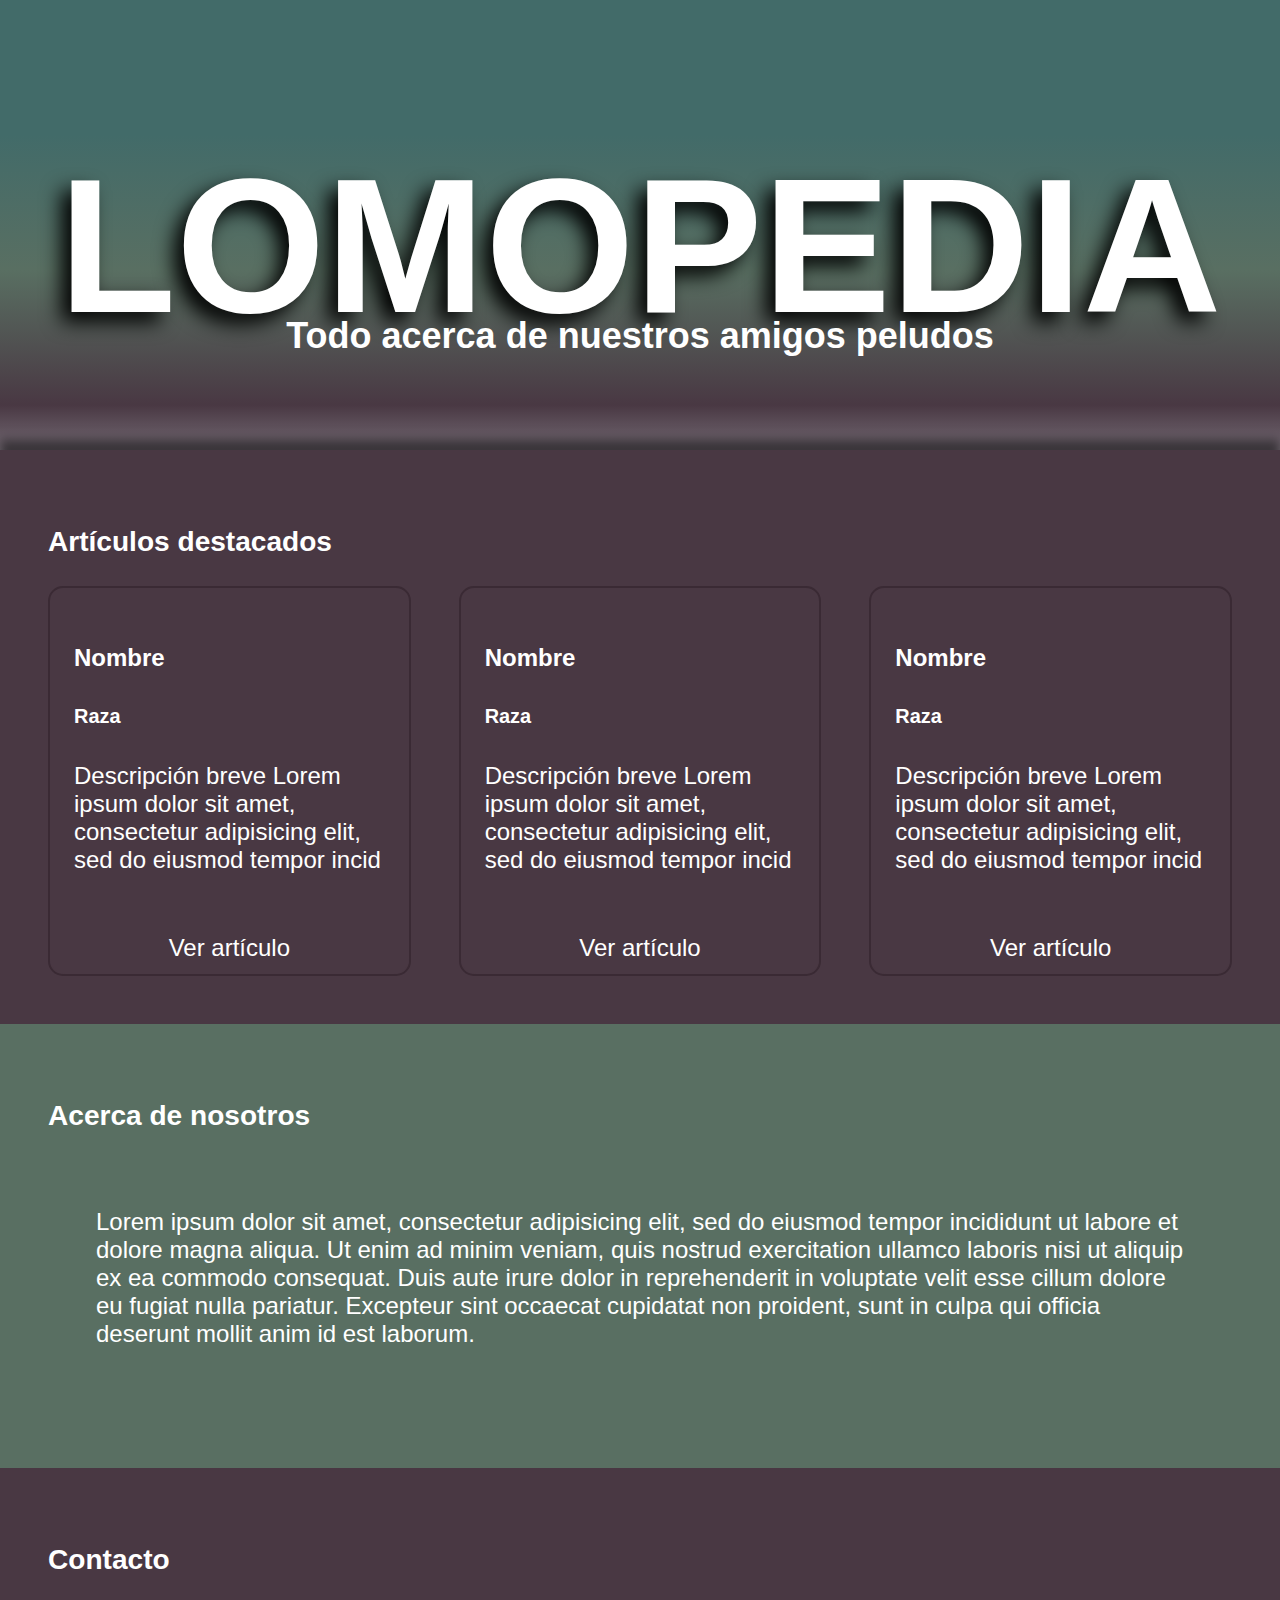
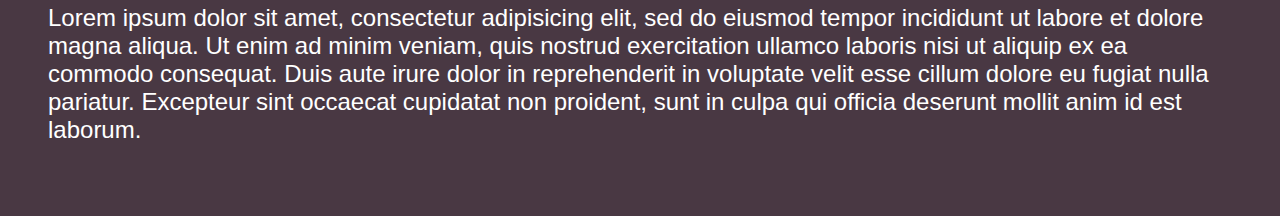
==== index.html @ 342e9b40 "Initial commit" ====
<!DOCTYPE html>
<html>
	<head>
		<title>Lomopedia</title>
		<link rel="stylesheet" type="text/css" href="css/styles.css">
		<style type="text/css">
			#cover {
				height: 60vh;
				color: white;
				background: linear-gradient(0deg, #CACFD6 0%, #493843 25%, #596F62 50%, #426B69 75%);
			}

			#cover h1, h2 {
				position: absolute;
			    z-index: 999;
			    width: 100%;
			    text-align: center;
			    margin: 0;
			}

			#cover h1 {
				font-size: 8em;
				text-shadow: -10px 10px 20px black;
				top: 15%;
			}

			#cover h2 {d
				font-size: 2em;
				top: 35%;
			}

			#cover-card {
			    position: absolute;
			    top: 50vh;
			    min-height: 50vh;
			    height: fit-content;
			    box-shadow: 0px -10px 10px 0px rgba(0,0,0,0.5);
			    color: white;
			}

			#article-highlight, #contact {
				background-color: #493843;
				padding: 2em;
			}

			#about-us {
				background-color: #596F62;
				padding: 2em;
			}

			#about-us p {
				padding: 2em;
			}
		</style>
	</head>
	<body>
		<!-- COVER -->
		<div id="cover">
			<h1>LOMOPEDIA</h1>
			<h2>Todo acerca de nuestros amigos peludos</h2>
		</div>
		<!-- END COVER -->
		<!-- COVER CARD -->
		<div id="cover-card">
			<!-- ARTICLE HIGHLIGHT -->
			<div id="article-highlight">
				<h3>Artículos destacados</h3>
				<!-- ARTICLE CARDS -->
				<div class="card-row">
					<div class="card">
						<h4>Nombre</h4>
						<h5>Raza</h5>
						<p>Descripción breve Lorem ipsum dolor sit amet, consectetur adipisicing elit, sed do eiusmod
						tempor incid</p>
						<a href="article.html">Ver artículo</a>
					</div>
					<div class="card">
						<h4>Nombre</h4>
						<h5>Raza</h5>
						<p>Descripción breve Lorem ipsum dolor sit amet, consectetur adipisicing elit, sed do eiusmod
						tempor incid</p>
						<a href="article.html">Ver artículo</a>
					</div>
					<div class="card">
						<h4>Nombre</h4>
						<h5>Raza</h5>
						<p>Descripción breve Lorem ipsum dolor sit amet, consectetur adipisicing elit, sed do eiusmod
						tempor incid</p>
						<a href="article.html">Ver artículo</a>
					</div>
				</div>
				<!-- END ARTICLE CARDS -->
			</div>
			<!-- END ARTICLE HIGHLIGHT -->
			<!-- ABOUT US -->
			<div id="about-us">
				<h3>Acerca de nosotros</h3>
				<p>
					Lorem ipsum dolor sit amet, consectetur adipisicing elit, sed do eiusmod
					tempor incididunt ut labore et dolore magna aliqua. Ut enim ad minim veniam,
					quis nostrud exercitation ullamco laboris nisi ut aliquip ex ea commodo
					consequat. Duis aute irure dolor in reprehenderit in voluptate velit esse
					cillum dolore eu fugiat nulla pariatur. Excepteur sint occaecat cupidatat non
					proident, sunt in culpa qui officia deserunt mollit anim id est laborum.
				</p>
			</div>
			<!-- END ABOUT US -->
			<!-- CONTACT -->
			<div id="contact">
				<h3>Contacto</h3>
				<p>
					Lorem ipsum dolor sit amet, consectetur adipisicing elit, sed do eiusmod
					tempor incididunt ut labore et dolore magna aliqua. Ut enim ad minim veniam,
					quis nostrud exercitation ullamco laboris nisi ut aliquip ex ea commodo
					consequat. Duis aute irure dolor in reprehenderit in voluptate velit esse
					cillum dolore eu fugiat nulla pariatur. Excepteur sint occaecat cupidatat non
					proident, sunt in culpa qui officia deserunt mollit anim id est laborum.
				</p>
			</div>
			<!-- END CONTACT -->
		</div>
		<!-- END COVER CARD -->
	</body>
</html>
---- css/styles.css ----
html {
	height: 100%;
	font-size: 24px;
	font-family: sans-serif;
}

body {
	height: 100%;
	margin: 0;
}

button {
	cursor: pointer;
}

.card-row, .grid-container {
	display: grid;
    grid-template-columns: auto;
    grid-template-rows: auto;
    grid-column-gap: 2em;
    grid-row-gap: 2em;
}

.card-row .card {
	grid-column: span 1;
	grid-row-start: 1;	
}

.card {
	border: 2px solid #3a2a34;
	border-radius: 15px;
	padding: 1em;
}

.card a {
	border: none;
	background-color: #493843;
	width: calc(100% + 2em);
	color: white;
	font-size: 1em;
    margin-left: -1em;
    border-radius: 0 0 15px 15px;
    padding: 0.5em 0 0.5em 0;
    position: relative;
    bottom: -1em;
    display: block;
    text-decoration: none;
    text-align: center;
}

.card a:hover{
	background-color: #3a2a34;
}

#article-page {
	display: flex;
	flex-wrap: wrap;
	flex-direction: column;
	justify-content: space-between;
}

#article-page main {
	height: 60vh;
}

header, footer {
	height: 20vh;
	background-color: #493843;
}

#sidebar {
	grid-column: span 1;
	grid-row-start: 1;	
	background-color: #426B69;
}

#content {
	grid-column: span 3;
	grid-row-start: 1;	
}
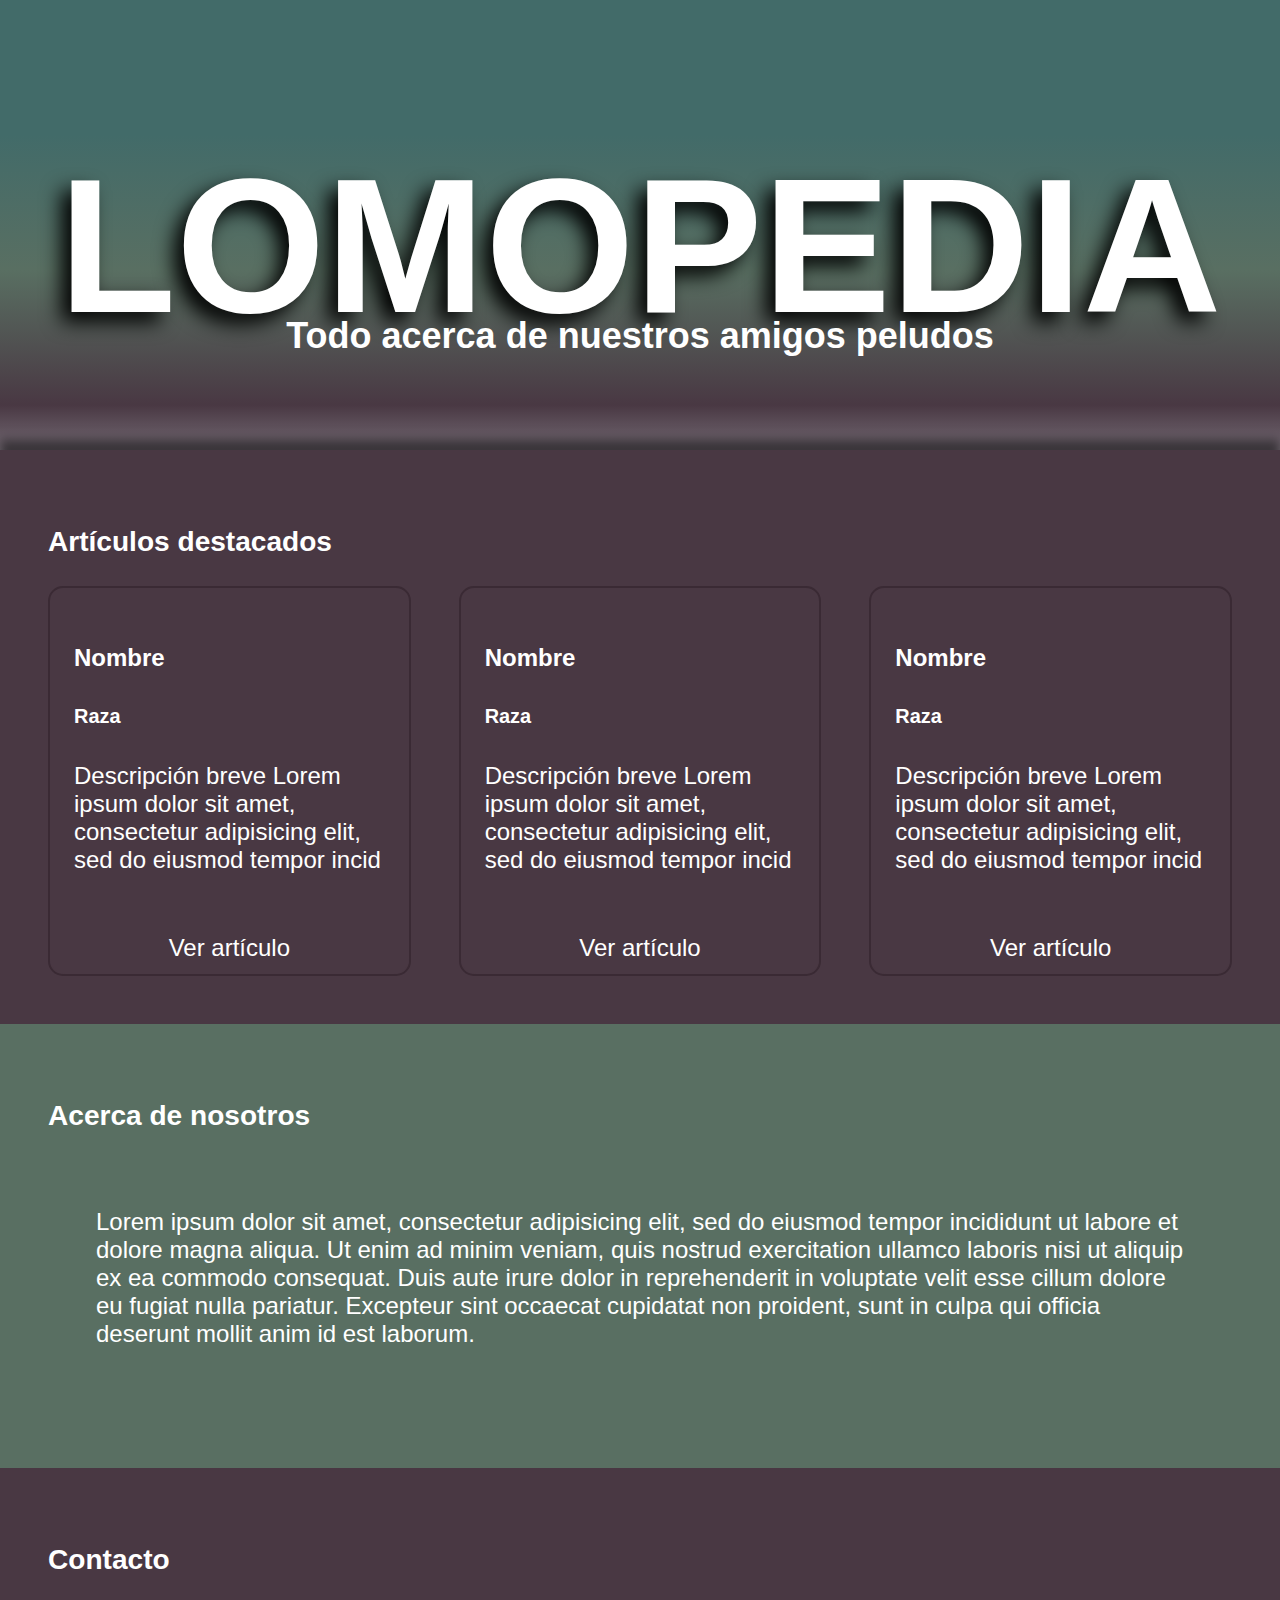
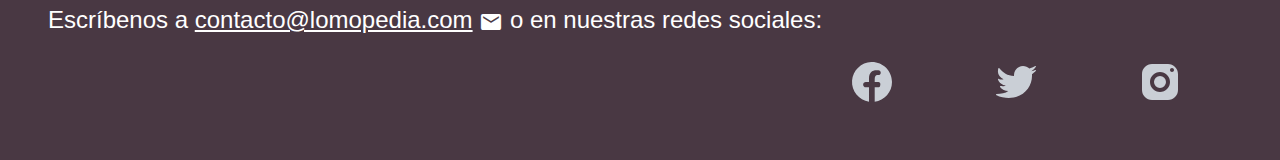
==== commit ce9f2a59: "Íconos redes sociales agregados" ====
--- a/index.html
+++ b/index.html
@@ -3,6 +3,14 @@
 	<head>
 		<title>Lomopedia</title>
 		<link rel="stylesheet" type="text/css" href="css/styles.css">
+		<link rel="icon" type="image/x-icon" href="img/favicon.ico" />
+
+		<!-- Para tener íconos -->
+		<link
+	      href="https://fonts.googleapis.com/icon?family=Material+Icons"
+	      rel="stylesheet"
+	    />
+
 		<style type="text/css">
 			#cover {
 				height: 60vh;
@@ -109,13 +117,21 @@
 			<div id="contact">
 				<h3>Contacto</h3>
 				<p>
-					Lorem ipsum dolor sit amet, consectetur adipisicing elit, sed do eiusmod
-					tempor incididunt ut labore et dolore magna aliqua. Ut enim ad minim veniam,
-					quis nostrud exercitation ullamco laboris nisi ut aliquip ex ea commodo
-					consequat. Duis aute irure dolor in reprehenderit in voluptate velit esse
-					cillum dolore eu fugiat nulla pariatur. Excepteur sint occaecat cupidatat non
-					proident, sunt in culpa qui officia deserunt mollit anim id est laborum.
+					Escríbenos a <a style="text-decoration: underline;" href="mailto:contacto@lomopedia.com">contacto@lomopedia.com</a> <i class="material-icons inline-icon">mail</i> o en nuestras redes sociales:
 				</p>
+				<div class="socials">
+					<!-- FACEBOOK ICON-->
+					<a href="#"><svg width="48" height="48" viewBox="0 0 24 24"> <path d="M11.666,2.005C6.62,2.17,2.374,6.251,2.025,11.288c-0.369,5.329,3.442,9.832,8.481,10.589V14.65H8.892 c-0.726,0-1.314-0.588-1.314-1.314v0c0-0.726,0.588-1.314,1.314-1.314h1.613v-1.749c0-2.896,1.411-4.167,3.818-4.167 c0.357,0,0.662,0.008,0.921,0.021c0.636,0.031,1.129,0.561,1.129,1.198v0c0,0.663-0.537,1.2-1.2,1.2h-0.442 c-1.022,0-1.379,0.969-1.379,2.061v1.437h1.87c0.591,0,1.043,0.527,0.953,1.111l-0.108,0.701c-0.073,0.47-0.477,0.817-0.953,0.817 h-1.762v7.247C18.235,21.236,22,17.062,22,12C22,6.366,17.341,1.821,11.666,2.005z" fill="#cacfd6"></path></svg></a>
+					<!-- FACEBOOK ICON END -->
+
+					<!-- TWITTER ICON -->
+					<a href="#"><svg width="48" height="48" viewBox="0 0 24 24"><path d="M21.634,4.031c-0.815,0.385-2.202,1.107-2.899,1.245c-0.027,0.007-0.049,0.016-0.075,0.023 c-0.813-0.802-1.927-1.299-3.16-1.299c-2.485,0-4.5,2.015-4.5,4.5c0,0.131-0.011,0.372,0,0.5c-3.218,0-5.568-1.679-7.327-3.837 C3.438,4.873,3.188,5.024,3.136,5.23C3.019,5.696,2.979,6.475,2.979,7.031c0,1.401,1.095,2.777,2.8,3.63 c-0.314,0.081-0.66,0.139-1.02,0.139c-0.424,0-0.912-0.111-1.339-0.335c-0.158-0.083-0.499-0.06-0.398,0.344 c0.405,1.619,2.253,2.756,3.904,3.087c-0.375,0.221-1.175,0.176-1.543,0.176c-0.136,0-0.609-0.032-0.915-0.07 c-0.279-0.034-0.708,0.038-0.349,0.582c0.771,1.167,2.515,1.9,4.016,1.928c-1.382,1.084-3.642,1.48-5.807,1.48 c-0.438-0.01-0.416,0.489-0.063,0.674C3.862,19.504,6.478,20,8.347,20C15.777,20,20,14.337,20,8.999 c0-0.086-0.002-0.266-0.005-0.447C19.995,8.534,20,8.517,20,8.499c0-0.027-0.008-0.053-0.008-0.08 c-0.003-0.136-0.006-0.263-0.009-0.329c0.589-0.425,1.491-1.163,1.947-1.728c0.155-0.192,0.03-0.425-0.181-0.352 c-0.543,0.189-1.482,0.555-2.07,0.625c1.177-0.779,1.759-1.457,2.259-2.21C22.109,4.168,21.895,3.907,21.634,4.031z" fill="#cacfd6"></path></svg></a>
+					<!-- TWITTER ICON END -->
+
+					<!-- INSTAGRAM ICON -->
+					<a href="#"><svg width="48" height="48" viewBox="0 0 24 24"><path d="M 8 3 C 5.239 3 3 5.239 3 8 L 3 16 C 3 18.761 5.239 21 8 21 L 16 21 C 18.761 21 21 18.761 21 16 L 21 8 C 21 5.239 18.761 3 16 3 L 8 3 z M 18 5 C 18.552 5 19 5.448 19 6 C 19 6.552 18.552 7 18 7 C 17.448 7 17 6.552 17 6 C 17 5.448 17.448 5 18 5 z M 12 7 C 14.761 7 17 9.239 17 12 C 17 14.761 14.761 17 12 17 C 9.239 17 7 14.761 7 12 C 7 9.239 9.239 7 12 7 z M 12 9 A 3 3 0 0 0 9 12 A 3 3 0 0 0 12 15 A 3 3 0 0 0 15 12 A 3 3 0 0 0 12 9 z" fill="#cacfd6"></path></svg></a>
+					<!-- INSTAGRAM ICON END -->
+				</div>
 			</div>
 			<!-- END CONTACT -->
 		</div>
--- a/css/styles.css
+++ b/css/styles.css
@@ -2,6 +2,7 @@
 	height: 100%;
 	font-size: 24px;
 	font-family: sans-serif;
+	scroll-padding: 15vh;
 }
 
 body {
@@ -11,6 +12,16 @@
 
 button {
 	cursor: pointer;
+}
+
+a {
+	text-decoration: none;
+	color: inherit;
+}
+
+.inline-icon {
+	position: relative;
+	top: 0.25em;
 }
 
 .card-row, .grid-container {
@@ -44,7 +55,6 @@
     position: relative;
     bottom: -1em;
     display: block;
-    text-decoration: none;
     text-align: center;
 }
 
@@ -52,29 +62,89 @@
 	background-color: #3a2a34;
 }
 
-#article-page {
-	display: flex;
-	flex-wrap: wrap;
-	flex-direction: column;
-	justify-content: space-between;
+.menu li {
+	list-style-type: none;
+	padding: 0.5em;
 }
 
-#article-page main {
-	height: 60vh;
+.menu li a {
+	display: flex;
+    height: inherit;
+    width: 100%;
+    align-items: center;
+}
+
+.socials {
+	display: flex;
+    justify-content: flex-end;
+    align-items: center;
+    height: inherit;
+}
+
+.socials * {
+	padding: 0 1em 0 1em;
+}
+
+#article-page {
+	min-height: 100%;
+	position: relative;
 }
 
 header, footer {
-	height: 20vh;
+	height: 15vh;
+	width: 100%;
 	background-color: #493843;
+	color: white;
+}
+
+header {
+	position: fixed;
+	z-index: 999;
+}
+
+header .menu {
+	height: inherit;
+    display: flex;
+    justify-content: flex-start;
+    margin: 0;
+}
+
+header .menu li {
+	height: inherit;
+	padding: 0 2em 0 2em;
+}
+
+header .menu li:hover {
+	background-color: #9C8393;
+	color: black;
+}
+
+footer {
+	position: absolute;
+	bottom: 0;
+}
+
+main {
+	padding: 15vh 0 15vh 0;
 }
 
 #sidebar {
-	grid-column: span 1;
-	grid-row-start: 1;	
+	width: 20vw;
+	height: 100%;
 	background-color: #426B69;
+	color: white;
+	padding: 1em 0 0 1em;
+	position: fixed;
+}
+
+#sidebar .menu li:hover {
+	background-color: #96C7C5;
+	color: black;
 }
 
 #content {
-	grid-column: span 3;
-	grid-row-start: 1;	
+	position: relative;
+	left: 25vw;
+	width: 70vw;
+	padding-top: 1em;
 }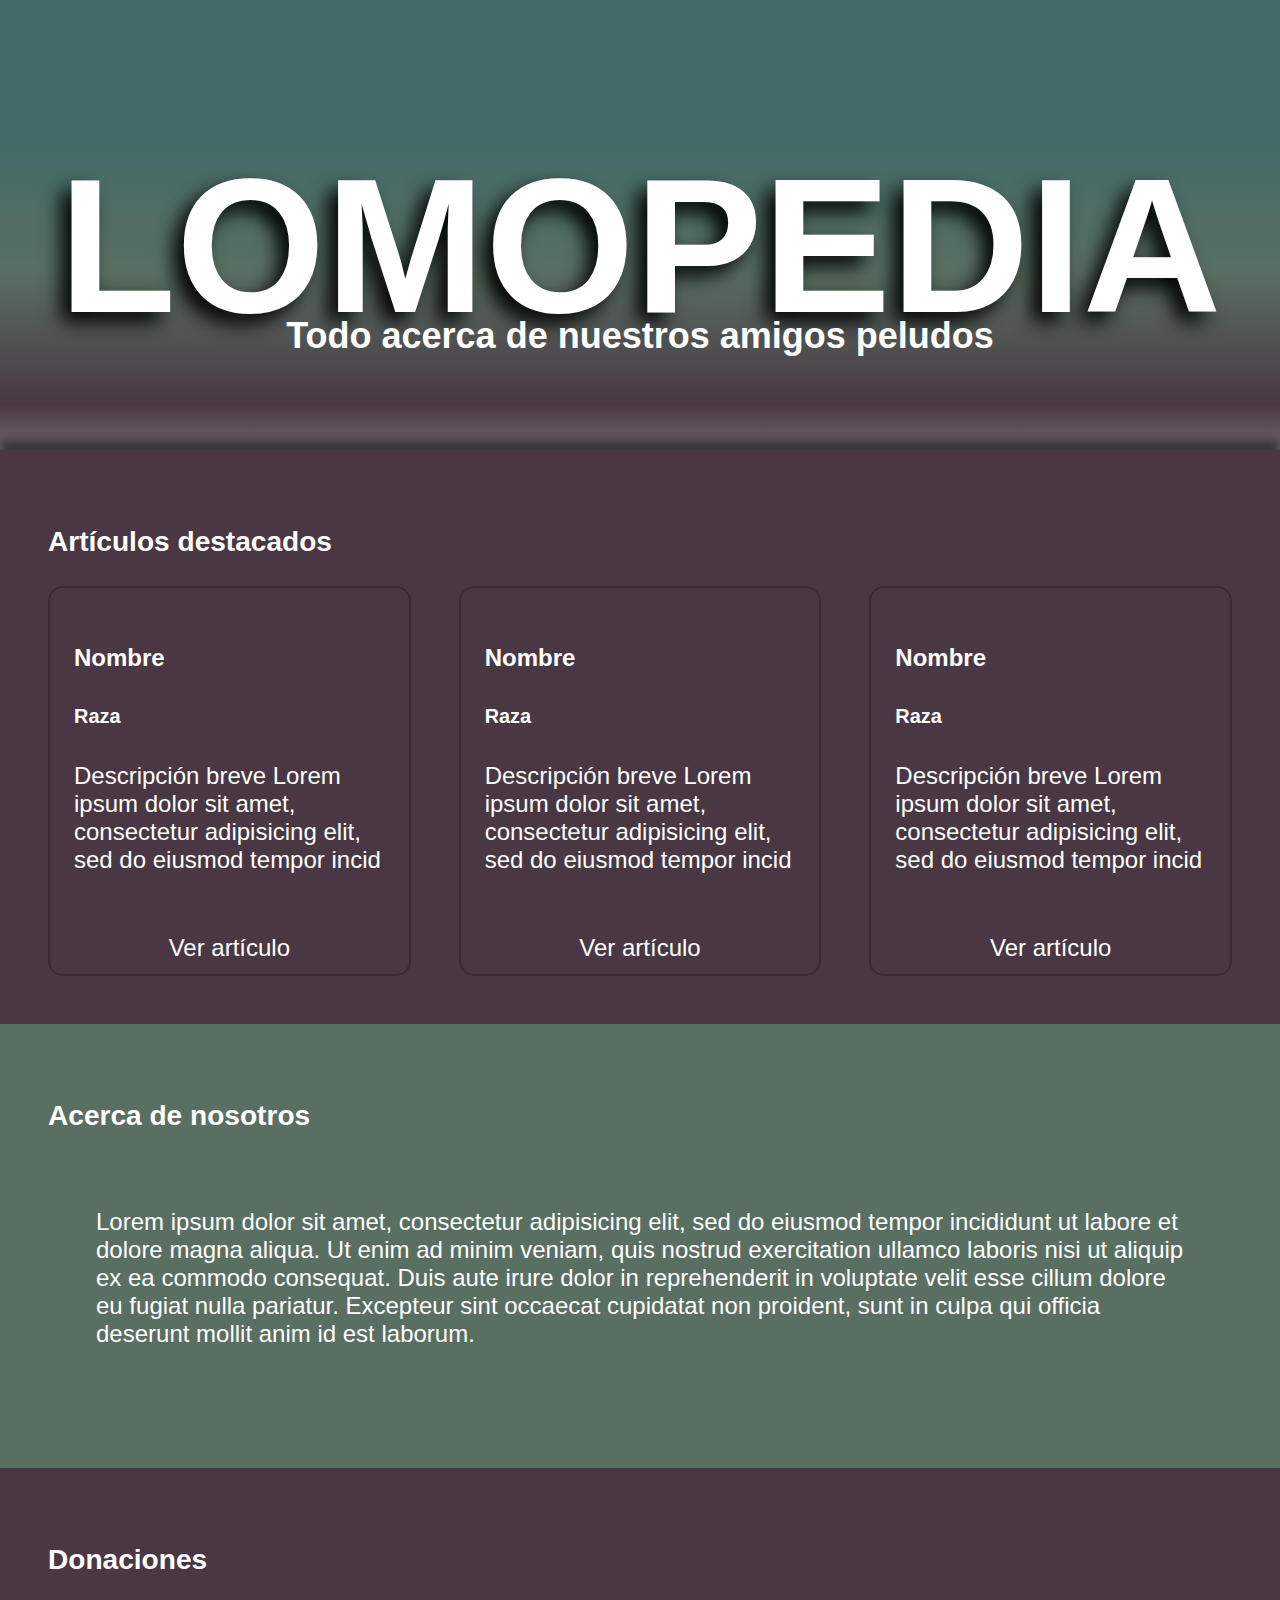
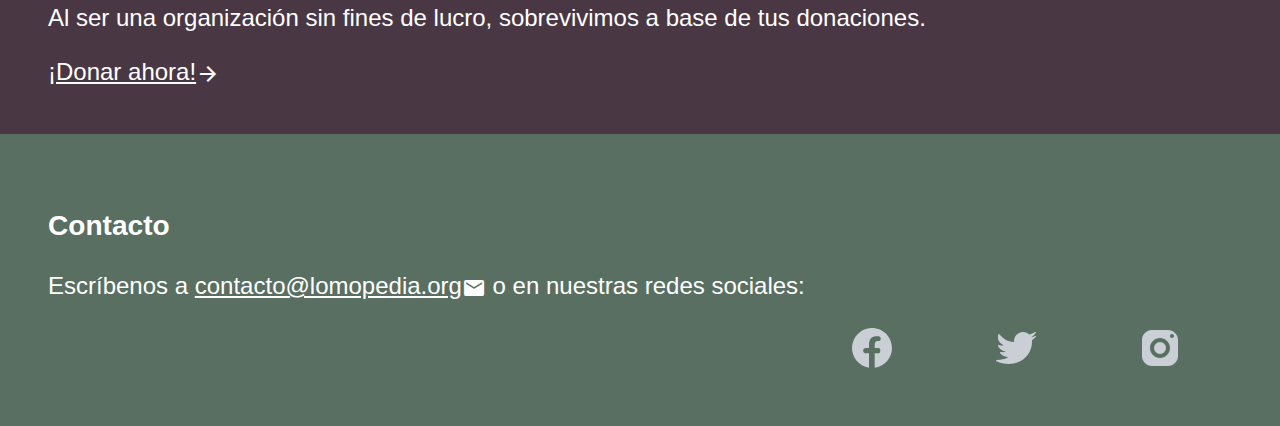
==== commit 07eb6530: "Form agregado a página donaciones" ====
--- a/index.html
+++ b/index.html
@@ -46,12 +46,12 @@
 			    color: white;
 			}
 
-			#article-highlight, #contact {
+			#article-highlight, #donation {
 				background-color: #493843;
 				padding: 2em;
 			}
 
-			#about-us {
+			#about-us, #contact {
 				background-color: #596F62;
 				padding: 2em;
 			}
@@ -113,11 +113,18 @@
 				</p>
 			</div>
 			<!-- END ABOUT US -->
+			<!-- DONATION -->
+			<div id="donation">
+				<h3>Donaciones</h3>
+				<p>Al ser una organización sin fines de lucro, sobrevivimos a base de tus donaciones.</p>
+				<a style="text-decoration: underline;" href="donate.html">¡Donar ahora!<i class="material-icons inline-icon">arrow_forward</i></a>
+			</div>
+			<!-- END DONATION -->
 			<!-- CONTACT -->
 			<div id="contact">
 				<h3>Contacto</h3>
 				<p>
-					Escríbenos a <a style="text-decoration: underline;" href="mailto:contacto@lomopedia.com">contacto@lomopedia.com</a> <i class="material-icons inline-icon">mail</i> o en nuestras redes sociales:
+					Escríbenos a <a style="text-decoration: underline;" href="mailto:contacto@lomopedia.org">contacto@lomopedia.org<i class="material-icons inline-icon">mail</i></a> o en nuestras redes sociales:
 				</p>
 				<div class="socials">
 					<!-- FACEBOOK ICON-->
--- a/css/styles.css
+++ b/css/styles.css
@@ -85,7 +85,7 @@
 	padding: 0 1em 0 1em;
 }
 
-#article-page {
+#article-page, #donate-page {
 	min-height: 100%;
 	position: relative;
 }
@@ -142,9 +142,52 @@
 	color: black;
 }
 
-#content {
+#article-content {
 	position: relative;
 	left: 25vw;
 	width: 70vw;
 	padding-top: 1em;
+}
+
+#donate-content {
+	position: relative;
+	padding: 1em;
+}
+
+.input-row {
+	padding: 0.5em;
+	display: flex;
+	align-items: center;
+}
+
+.input-row label {
+	width: 15vw;
+    display: block;
+}
+
+.input-row input {
+	width: 25vw;
+	padding: 0.25em;
+	border: none;
+	background-color: #CACFD6;
+	font-size: 1em;
+}
+
+#submit-btn-container {
+	display: flex;
+	justify-content: flex-end;
+}
+
+#submit-btn {
+	font-size: 1em;
+    margin: 1em;
+    padding: 1em;
+    background-color: #596F62;
+    border: none;
+    color: white;
+}
+
+#submit-btn:hover {
+	background-color: #CACFD6;
+	color: black;
 }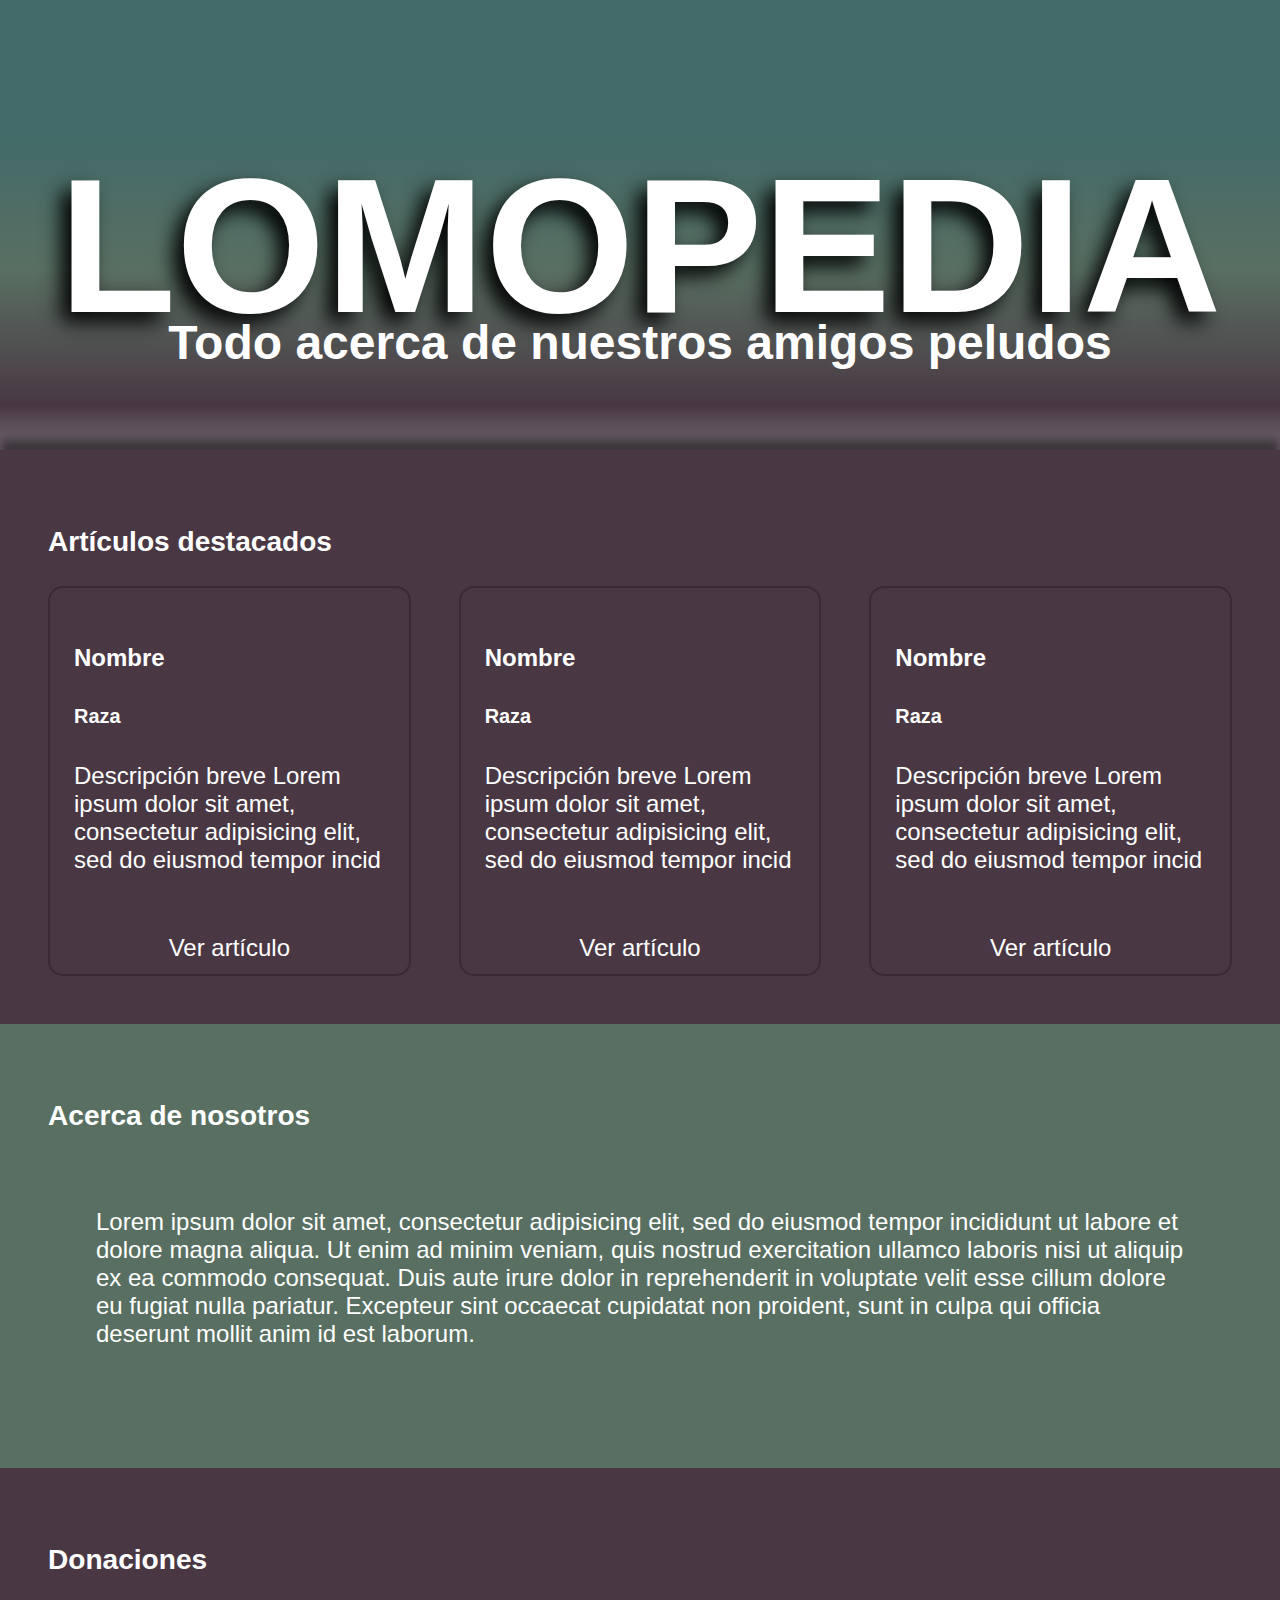
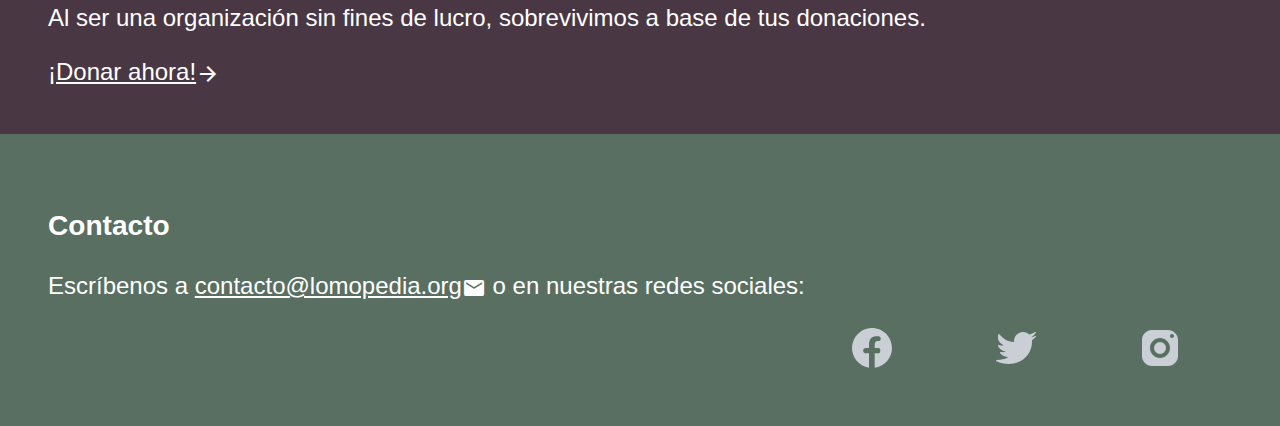
==== commit 50f03026: "Página de inicio responsiva" ====
--- a/index.html
+++ b/index.html
@@ -29,12 +29,12 @@
 			#cover h1 {
 				font-size: 8em;
 				text-shadow: -10px 10px 20px black;
-				top: 15%;
-			}
-
-			#cover h2 {d
+				top: 15vh;
+			}
+
+			#cover h2 {
 				font-size: 2em;
-				top: 35%;
+				top: 35vh;
 			}
 
 			#cover-card {
@@ -59,15 +59,72 @@
 			#about-us p {
 				padding: 2em;
 			}
+
+			#mobile-header {
+				height: 0;
+				font-size: 0;
+			}
+
+			/* Tablets */
+			@media screen and (max-width: 900px) {
+				#cover {
+					height: 40vh;
+				}
+
+				#cover h1 {
+					top: 10vh;
+				}
+
+				#cover h2 {
+					top: 25vh;
+				}
+
+				#cover-card {
+				    top: 35vh;
+				    min-height: 65vh;
+				}
+
+				#about-us p {
+				    padding: 0em;
+				}
+			}
+
+			/* Celular */
+			@media screen and (max-width: 700px) {
+				#cover-card {
+				    position: initial;
+				    box-shadow: none;
+				}
+
+				#mobile-header {
+					height: 10vh;
+					background-color: #33272F;
+					color: white;
+					display: flex;
+				    justify-content: center;
+				    align-content: center;
+				    flex-wrap: wrap;
+				}
+
+				#mobile-header h1 {
+					font-size: 40px;
+					margin: 0;
+				}
+			}
 		</style>
 	</head>
 	<body>
 		<!-- COVER -->
-		<div id="cover">
+		<div id="cover" class="hide-on-mobile">
 			<h1>LOMOPEDIA</h1>
 			<h2>Todo acerca de nuestros amigos peludos</h2>
 		</div>
 		<!-- END COVER -->
+		<!-- MOBILE HEADER -->
+		<div id="mobile-header">
+			<h1>LOMOPEDIA</h1>
+		</div>
+		<!-- END MOBILE HEADER -->
 		<!-- COVER CARD -->
 		<div id="cover-card">
 			<!-- ARTICLE HIGHLIGHT -->
@@ -128,15 +185,15 @@
 				</p>
 				<div class="socials">
 					<!-- FACEBOOK ICON-->
-					<a href="#"><svg width="48" height="48" viewBox="0 0 24 24"> <path d="M11.666,2.005C6.62,2.17,2.374,6.251,2.025,11.288c-0.369,5.329,3.442,9.832,8.481,10.589V14.65H8.892 c-0.726,0-1.314-0.588-1.314-1.314v0c0-0.726,0.588-1.314,1.314-1.314h1.613v-1.749c0-2.896,1.411-4.167,3.818-4.167 c0.357,0,0.662,0.008,0.921,0.021c0.636,0.031,1.129,0.561,1.129,1.198v0c0,0.663-0.537,1.2-1.2,1.2h-0.442 c-1.022,0-1.379,0.969-1.379,2.061v1.437h1.87c0.591,0,1.043,0.527,0.953,1.111l-0.108,0.701c-0.073,0.47-0.477,0.817-0.953,0.817 h-1.762v7.247C18.235,21.236,22,17.062,22,12C22,6.366,17.341,1.821,11.666,2.005z" fill="#cacfd6"></path></svg></a>
+					<a href="#"><svg width="2em" viewBox="0 0 24 24"> <path d="M11.666,2.005C6.62,2.17,2.374,6.251,2.025,11.288c-0.369,5.329,3.442,9.832,8.481,10.589V14.65H8.892 c-0.726,0-1.314-0.588-1.314-1.314v0c0-0.726,0.588-1.314,1.314-1.314h1.613v-1.749c0-2.896,1.411-4.167,3.818-4.167 c0.357,0,0.662,0.008,0.921,0.021c0.636,0.031,1.129,0.561,1.129,1.198v0c0,0.663-0.537,1.2-1.2,1.2h-0.442 c-1.022,0-1.379,0.969-1.379,2.061v1.437h1.87c0.591,0,1.043,0.527,0.953,1.111l-0.108,0.701c-0.073,0.47-0.477,0.817-0.953,0.817 h-1.762v7.247C18.235,21.236,22,17.062,22,12C22,6.366,17.341,1.821,11.666,2.005z" fill="#cacfd6"></path></svg></a>
 					<!-- FACEBOOK ICON END -->
 
 					<!-- TWITTER ICON -->
-					<a href="#"><svg width="48" height="48" viewBox="0 0 24 24"><path d="M21.634,4.031c-0.815,0.385-2.202,1.107-2.899,1.245c-0.027,0.007-0.049,0.016-0.075,0.023 c-0.813-0.802-1.927-1.299-3.16-1.299c-2.485,0-4.5,2.015-4.5,4.5c0,0.131-0.011,0.372,0,0.5c-3.218,0-5.568-1.679-7.327-3.837 C3.438,4.873,3.188,5.024,3.136,5.23C3.019,5.696,2.979,6.475,2.979,7.031c0,1.401,1.095,2.777,2.8,3.63 c-0.314,0.081-0.66,0.139-1.02,0.139c-0.424,0-0.912-0.111-1.339-0.335c-0.158-0.083-0.499-0.06-0.398,0.344 c0.405,1.619,2.253,2.756,3.904,3.087c-0.375,0.221-1.175,0.176-1.543,0.176c-0.136,0-0.609-0.032-0.915-0.07 c-0.279-0.034-0.708,0.038-0.349,0.582c0.771,1.167,2.515,1.9,4.016,1.928c-1.382,1.084-3.642,1.48-5.807,1.48 c-0.438-0.01-0.416,0.489-0.063,0.674C3.862,19.504,6.478,20,8.347,20C15.777,20,20,14.337,20,8.999 c0-0.086-0.002-0.266-0.005-0.447C19.995,8.534,20,8.517,20,8.499c0-0.027-0.008-0.053-0.008-0.08 c-0.003-0.136-0.006-0.263-0.009-0.329c0.589-0.425,1.491-1.163,1.947-1.728c0.155-0.192,0.03-0.425-0.181-0.352 c-0.543,0.189-1.482,0.555-2.07,0.625c1.177-0.779,1.759-1.457,2.259-2.21C22.109,4.168,21.895,3.907,21.634,4.031z" fill="#cacfd6"></path></svg></a>
+					<a href="#"><svg width="2em" viewBox="0 0 24 24"><path d="M21.634,4.031c-0.815,0.385-2.202,1.107-2.899,1.245c-0.027,0.007-0.049,0.016-0.075,0.023 c-0.813-0.802-1.927-1.299-3.16-1.299c-2.485,0-4.5,2.015-4.5,4.5c0,0.131-0.011,0.372,0,0.5c-3.218,0-5.568-1.679-7.327-3.837 C3.438,4.873,3.188,5.024,3.136,5.23C3.019,5.696,2.979,6.475,2.979,7.031c0,1.401,1.095,2.777,2.8,3.63 c-0.314,0.081-0.66,0.139-1.02,0.139c-0.424,0-0.912-0.111-1.339-0.335c-0.158-0.083-0.499-0.06-0.398,0.344 c0.405,1.619,2.253,2.756,3.904,3.087c-0.375,0.221-1.175,0.176-1.543,0.176c-0.136,0-0.609-0.032-0.915-0.07 c-0.279-0.034-0.708,0.038-0.349,0.582c0.771,1.167,2.515,1.9,4.016,1.928c-1.382,1.084-3.642,1.48-5.807,1.48 c-0.438-0.01-0.416,0.489-0.063,0.674C3.862,19.504,6.478,20,8.347,20C15.777,20,20,14.337,20,8.999 c0-0.086-0.002-0.266-0.005-0.447C19.995,8.534,20,8.517,20,8.499c0-0.027-0.008-0.053-0.008-0.08 c-0.003-0.136-0.006-0.263-0.009-0.329c0.589-0.425,1.491-1.163,1.947-1.728c0.155-0.192,0.03-0.425-0.181-0.352 c-0.543,0.189-1.482,0.555-2.07,0.625c1.177-0.779,1.759-1.457,2.259-2.21C22.109,4.168,21.895,3.907,21.634,4.031z" fill="#cacfd6"></path></svg></a>
 					<!-- TWITTER ICON END -->
 
 					<!-- INSTAGRAM ICON -->
-					<a href="#"><svg width="48" height="48" viewBox="0 0 24 24"><path d="M 8 3 C 5.239 3 3 5.239 3 8 L 3 16 C 3 18.761 5.239 21 8 21 L 16 21 C 18.761 21 21 18.761 21 16 L 21 8 C 21 5.239 18.761 3 16 3 L 8 3 z M 18 5 C 18.552 5 19 5.448 19 6 C 19 6.552 18.552 7 18 7 C 17.448 7 17 6.552 17 6 C 17 5.448 17.448 5 18 5 z M 12 7 C 14.761 7 17 9.239 17 12 C 17 14.761 14.761 17 12 17 C 9.239 17 7 14.761 7 12 C 7 9.239 9.239 7 12 7 z M 12 9 A 3 3 0 0 0 9 12 A 3 3 0 0 0 12 15 A 3 3 0 0 0 15 12 A 3 3 0 0 0 12 9 z" fill="#cacfd6"></path></svg></a>
+					<a href="#"><svg width="2em" viewBox="0 0 24 24"><path d="M 8 3 C 5.239 3 3 5.239 3 8 L 3 16 C 3 18.761 5.239 21 8 21 L 16 21 C 18.761 21 21 18.761 21 16 L 21 8 C 21 5.239 18.761 3 16 3 L 8 3 z M 18 5 C 18.552 5 19 5.448 19 6 C 19 6.552 18.552 7 18 7 C 17.448 7 17 6.552 17 6 C 17 5.448 17.448 5 18 5 z M 12 7 C 14.761 7 17 9.239 17 12 C 17 14.761 14.761 17 12 17 C 9.239 17 7 14.761 7 12 C 7 9.239 9.239 7 12 7 z M 12 9 A 3 3 0 0 0 9 12 A 3 3 0 0 0 12 15 A 3 3 0 0 0 15 12 A 3 3 0 0 0 12 9 z" fill="#cacfd6"></path></svg></a>
 					<!-- INSTAGRAM ICON END -->
 				</div>
 			</div>
--- a/css/styles.css
+++ b/css/styles.css
@@ -1,3 +1,4 @@
+/* General y pantallas grandes */
 html {
 	height: 100%;
 	font-size: 24px;
@@ -10,8 +11,29 @@
 	margin: 0;
 }
 
-button {
+.btn-container {
+	display: flex;
+	justify-content: flex-end;
+}
+
+.btn {
 	cursor: pointer;
+	font-size: 1em;
+    margin: 1em;
+    padding: 1em;
+    background-color: #596F62;
+    border: none;
+    color: white;
+}
+
+.btn:hover {
+	background-color: #CACFD6;
+	color: black;
+}
+
+.btn:disabled {
+	background-color: #CACFD6;
+	color: grey;
 }
 
 a {
@@ -173,21 +195,75 @@
 	font-size: 1em;
 }
 
-#submit-btn-container {
-	display: flex;
-	justify-content: flex-end;
-}
-
-#submit-btn {
-	font-size: 1em;
-    margin: 1em;
-    padding: 1em;
-    background-color: #596F62;
-    border: none;
-    color: white;
-}
-
-#submit-btn:hover {
-	background-color: #CACFD6;
-	color: black;
+#result-display {
+    background-color: #426B69;
+    color: #CACFD6;
+    padding: 2em;
+    margin: auto;
+    width: 50vw;
+    max-height: 30vh;
+    overflow-y: auto;
+}
+
+#php-error-page {
+	text-align: center;
+    height: 100%;
+    align-content: center;
+    display: flex;
+    flex-wrap: wrap;
+    width: 100%;
+    justify-content: center;
+    font-size: larger;
+}
+
+.show-only-on-mobile {
+		height: 0vh;
+	}
+
+/* Pantallas medianas */
+@media screen and (max-width: 1200px) {
+	html {
+		font-size: 18px;
+	}
+
+/* Tablets */
+@media screen and (max-width: 900px) {
+	html {
+		font-size: 14px;
+	}
+
+	h3 {
+		font-size: 1.5em;
+	} 
+
+	h4 {
+		font-size: 1.25em;
+		margin: 0.5em 0 0.5em 0;
+	}
+
+	h5 {
+		font-size: 1em;
+		margin: 0.5em 0 0.5em 0;
+	}
+
+	p {
+		font-size: 1em;
+	}
+}
+
+
+/* Celular */
+@media screen and (max-width: 700px) {
+	html {
+		font-size: 10px;
+	}
+
+	.hide-on-mobile {
+		height: 0 !important;
+	}
+
+	.hide-on-mobile * {
+		height: 0 !important;
+		font-size: 0 !important;
+	}
 }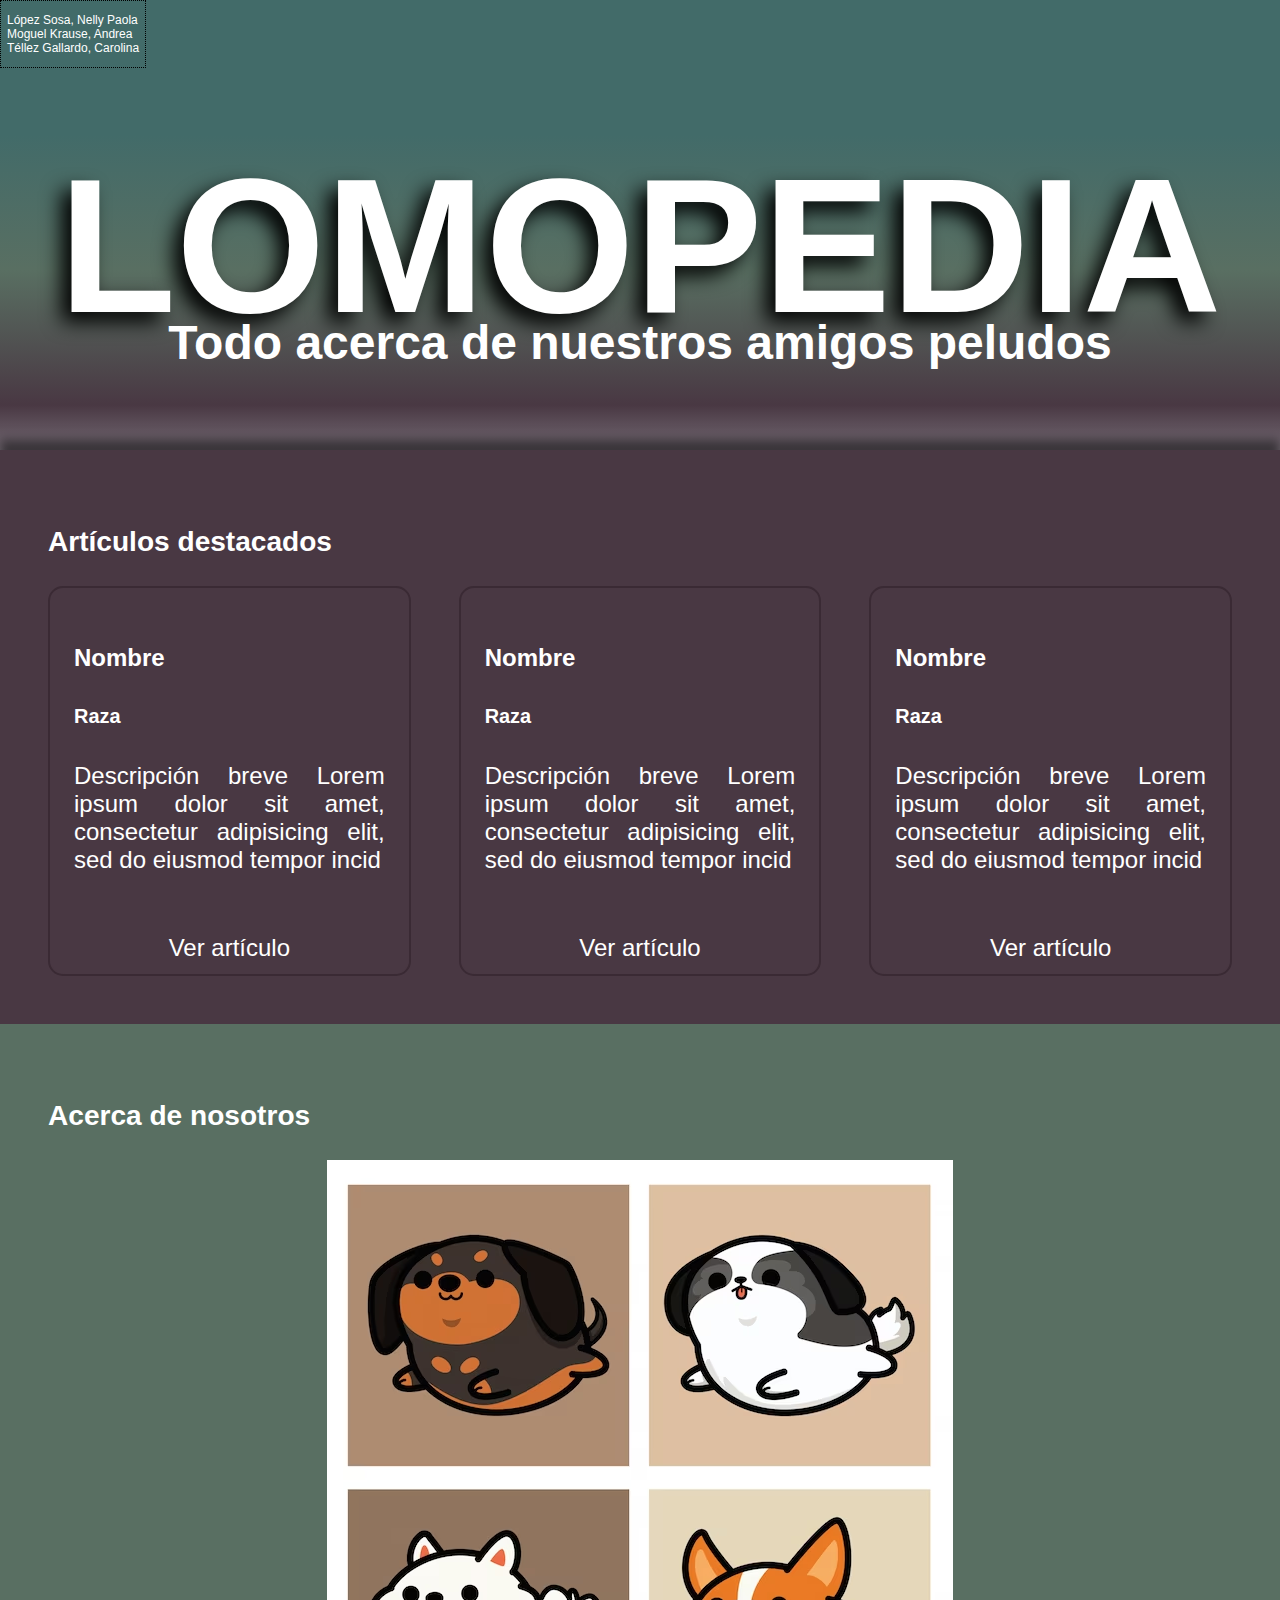
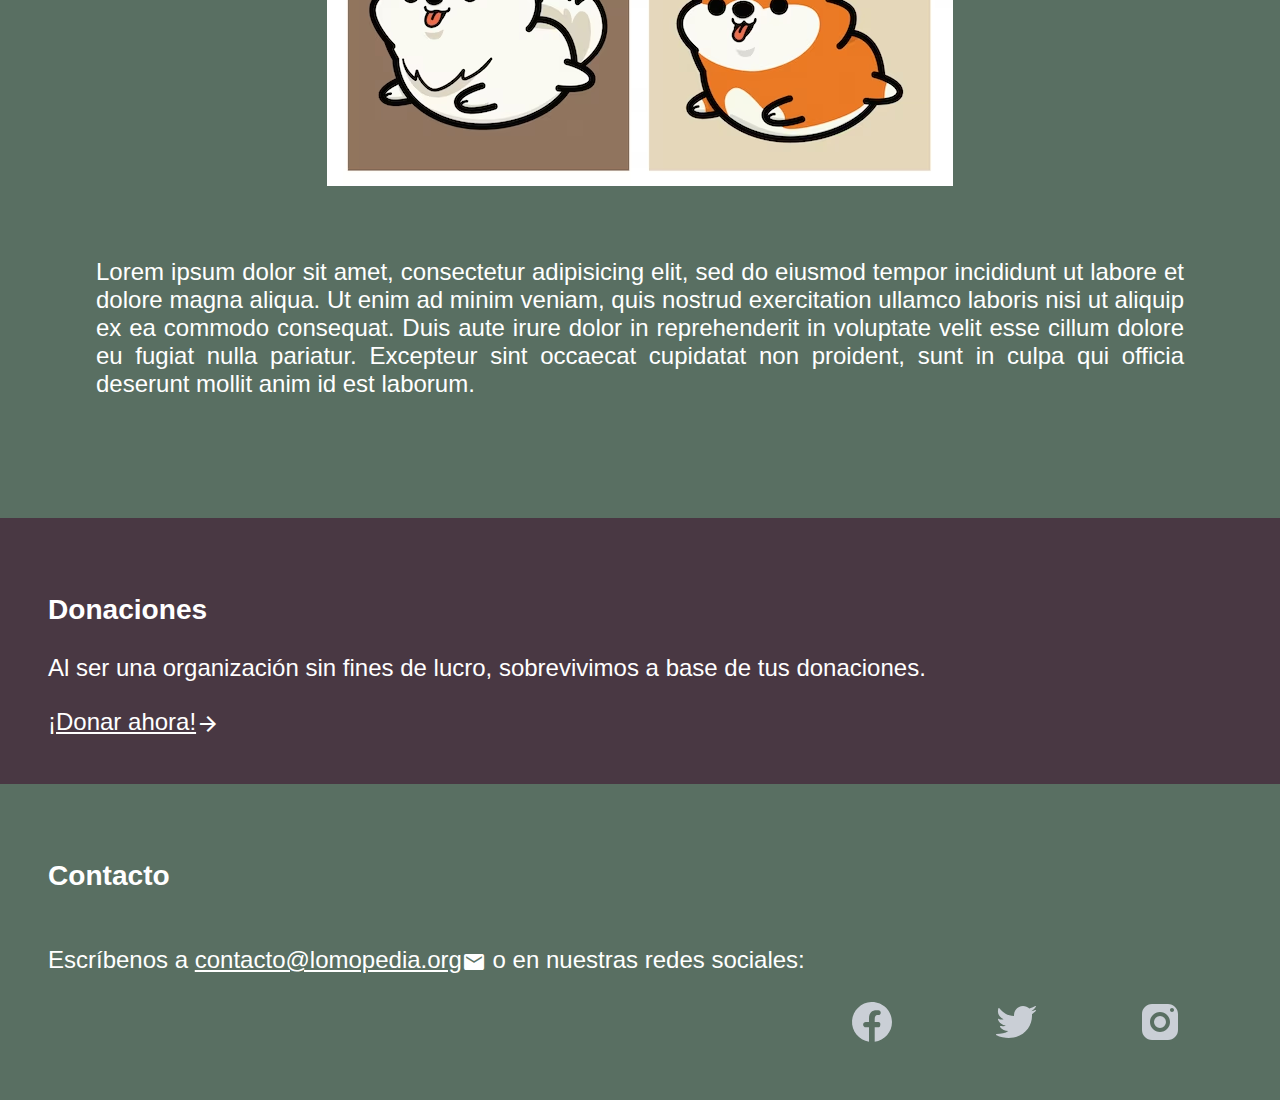
==== commit 5ac58fe6: "Image map y video" ====
--- a/index.html
+++ b/index.html
@@ -12,6 +12,19 @@
 	    />
 
 		<style type="text/css">
+			#names {
+				color: white;
+				position: absolute;
+				top: 0;
+				font-size: 0.5em;
+				border: 1px dotted black;
+			}
+
+			#names ul {
+				list-style-type: none;
+				padding: 0 0.5em 0 0.5em;
+			}
+
 			#cover {
 				height: 60vh;
 				color: white;
@@ -54,6 +67,8 @@
 			#about-us, #contact {
 				background-color: #596F62;
 				padding: 2em;
+				display: flex;
+				flex-direction: column;
 			}
 
 			#about-us p {
@@ -114,6 +129,15 @@
 		</style>
 	</head>
 	<body>
+		<!-- NAMES -->
+		<div id="names" class="hide-on-mobile">
+			<ul>
+				<li>López Sosa, Nelly Paola</li>
+				<li>Moguel Krause, Andrea</li>
+				<li>Téllez Gallardo, Carolina</li>
+			</ul>
+		</div>
+		<!-- END NAMES -->
 		<!-- COVER -->
 		<div id="cover" class="hide-on-mobile">
 			<h1>LOMOPEDIA</h1>
@@ -160,6 +184,15 @@
 			<!-- ABOUT US -->
 			<div id="about-us">
 				<h3>Acerca de nosotros</h3>
+				<!-- IMAGE MAP -->
+				<img src = "img/perrosIMap.avif" usemap="#image-map" style="width: fit-content; align-self: center;" class="hide-on-mobile">
+				<map name="image-map">
+					<area target="_blank" title="Rottweiler" href="https://nfnatcane.es/blog/wp-content/uploads/2021/02/Rottweiler-tumbado-con-ganas-de-jugar.jpg" coords="25,25,300,300" shape="rect" alt="Rottweiler">
+					<area target="_blank" title="Pastor Ingles" href="https://fcm.mx/wp-content/uploads/2023/03/Foto-2-600x450.jpg" coords="325,25,600,300" shape="rect" alt="Pastor Ingles">
+					<area target="_blank" coords="25,325,300,600" shape="rect" alt="Samoyedo" title="Samoyedo" href="https://www.bunko.pet/__export/1628032367406/sites/debate/img/2021/08/03/samoyedo_raza_crop1628032322026.jpeg_554688468.jpeg">
+					<area target="_blank" alt"="Akita" title="Akita" href="https://www.bunko.pet/__export/1615247285155/sites/debate/img/2021/03/08/raza_perro_akita_inu_crop1615247203521.jpg_1902800913.jpg" coords="325,325,600,600" shape="rect">
+				</map>
+				<!-- END IMAGE MAP -->
 				<p>
 					Lorem ipsum dolor sit amet, consectetur adipisicing elit, sed do eiusmod
 					tempor incididunt ut labore et dolore magna aliqua. Ut enim ad minim veniam,
@@ -185,15 +218,15 @@
 				</p>
 				<div class="socials">
 					<!-- FACEBOOK ICON-->
-					<a href="#"><svg width="2em" viewBox="0 0 24 24"> <path d="M11.666,2.005C6.62,2.17,2.374,6.251,2.025,11.288c-0.369,5.329,3.442,9.832,8.481,10.589V14.65H8.892 c-0.726,0-1.314-0.588-1.314-1.314v0c0-0.726,0.588-1.314,1.314-1.314h1.613v-1.749c0-2.896,1.411-4.167,3.818-4.167 c0.357,0,0.662,0.008,0.921,0.021c0.636,0.031,1.129,0.561,1.129,1.198v0c0,0.663-0.537,1.2-1.2,1.2h-0.442 c-1.022,0-1.379,0.969-1.379,2.061v1.437h1.87c0.591,0,1.043,0.527,0.953,1.111l-0.108,0.701c-0.073,0.47-0.477,0.817-0.953,0.817 h-1.762v7.247C18.235,21.236,22,17.062,22,12C22,6.366,17.341,1.821,11.666,2.005z" fill="#cacfd6"></path></svg></a>
+					<a href="https://www.facebook.com/"><svg viewBox="0 0 24 24"> <path d="M11.666,2.005C6.62,2.17,2.374,6.251,2.025,11.288c-0.369,5.329,3.442,9.832,8.481,10.589V14.65H8.892 c-0.726,0-1.314-0.588-1.314-1.314v0c0-0.726,0.588-1.314,1.314-1.314h1.613v-1.749c0-2.896,1.411-4.167,3.818-4.167 c0.357,0,0.662,0.008,0.921,0.021c0.636,0.031,1.129,0.561,1.129,1.198v0c0,0.663-0.537,1.2-1.2,1.2h-0.442 c-1.022,0-1.379,0.969-1.379,2.061v1.437h1.87c0.591,0,1.043,0.527,0.953,1.111l-0.108,0.701c-0.073,0.47-0.477,0.817-0.953,0.817 h-1.762v7.247C18.235,21.236,22,17.062,22,12C22,6.366,17.341,1.821,11.666,2.005z" fill="#cacfd6"></path></svg></a>
 					<!-- FACEBOOK ICON END -->
 
 					<!-- TWITTER ICON -->
-					<a href="#"><svg width="2em" viewBox="0 0 24 24"><path d="M21.634,4.031c-0.815,0.385-2.202,1.107-2.899,1.245c-0.027,0.007-0.049,0.016-0.075,0.023 c-0.813-0.802-1.927-1.299-3.16-1.299c-2.485,0-4.5,2.015-4.5,4.5c0,0.131-0.011,0.372,0,0.5c-3.218,0-5.568-1.679-7.327-3.837 C3.438,4.873,3.188,5.024,3.136,5.23C3.019,5.696,2.979,6.475,2.979,7.031c0,1.401,1.095,2.777,2.8,3.63 c-0.314,0.081-0.66,0.139-1.02,0.139c-0.424,0-0.912-0.111-1.339-0.335c-0.158-0.083-0.499-0.06-0.398,0.344 c0.405,1.619,2.253,2.756,3.904,3.087c-0.375,0.221-1.175,0.176-1.543,0.176c-0.136,0-0.609-0.032-0.915-0.07 c-0.279-0.034-0.708,0.038-0.349,0.582c0.771,1.167,2.515,1.9,4.016,1.928c-1.382,1.084-3.642,1.48-5.807,1.48 c-0.438-0.01-0.416,0.489-0.063,0.674C3.862,19.504,6.478,20,8.347,20C15.777,20,20,14.337,20,8.999 c0-0.086-0.002-0.266-0.005-0.447C19.995,8.534,20,8.517,20,8.499c0-0.027-0.008-0.053-0.008-0.08 c-0.003-0.136-0.006-0.263-0.009-0.329c0.589-0.425,1.491-1.163,1.947-1.728c0.155-0.192,0.03-0.425-0.181-0.352 c-0.543,0.189-1.482,0.555-2.07,0.625c1.177-0.779,1.759-1.457,2.259-2.21C22.109,4.168,21.895,3.907,21.634,4.031z" fill="#cacfd6"></path></svg></a>
+					<a href="https://twitter.com/"><svg viewBox="0 0 24 24"><path d="M21.634,4.031c-0.815,0.385-2.202,1.107-2.899,1.245c-0.027,0.007-0.049,0.016-0.075,0.023 c-0.813-0.802-1.927-1.299-3.16-1.299c-2.485,0-4.5,2.015-4.5,4.5c0,0.131-0.011,0.372,0,0.5c-3.218,0-5.568-1.679-7.327-3.837 C3.438,4.873,3.188,5.024,3.136,5.23C3.019,5.696,2.979,6.475,2.979,7.031c0,1.401,1.095,2.777,2.8,3.63 c-0.314,0.081-0.66,0.139-1.02,0.139c-0.424,0-0.912-0.111-1.339-0.335c-0.158-0.083-0.499-0.06-0.398,0.344 c0.405,1.619,2.253,2.756,3.904,3.087c-0.375,0.221-1.175,0.176-1.543,0.176c-0.136,0-0.609-0.032-0.915-0.07 c-0.279-0.034-0.708,0.038-0.349,0.582c0.771,1.167,2.515,1.9,4.016,1.928c-1.382,1.084-3.642,1.48-5.807,1.48 c-0.438-0.01-0.416,0.489-0.063,0.674C3.862,19.504,6.478,20,8.347,20C15.777,20,20,14.337,20,8.999 c0-0.086-0.002-0.266-0.005-0.447C19.995,8.534,20,8.517,20,8.499c0-0.027-0.008-0.053-0.008-0.08 c-0.003-0.136-0.006-0.263-0.009-0.329c0.589-0.425,1.491-1.163,1.947-1.728c0.155-0.192,0.03-0.425-0.181-0.352 c-0.543,0.189-1.482,0.555-2.07,0.625c1.177-0.779,1.759-1.457,2.259-2.21C22.109,4.168,21.895,3.907,21.634,4.031z" fill="#cacfd6"></path></svg></a>
 					<!-- TWITTER ICON END -->
 
 					<!-- INSTAGRAM ICON -->
-					<a href="#"><svg width="2em" viewBox="0 0 24 24"><path d="M 8 3 C 5.239 3 3 5.239 3 8 L 3 16 C 3 18.761 5.239 21 8 21 L 16 21 C 18.761 21 21 18.761 21 16 L 21 8 C 21 5.239 18.761 3 16 3 L 8 3 z M 18 5 C 18.552 5 19 5.448 19 6 C 19 6.552 18.552 7 18 7 C 17.448 7 17 6.552 17 6 C 17 5.448 17.448 5 18 5 z M 12 7 C 14.761 7 17 9.239 17 12 C 17 14.761 14.761 17 12 17 C 9.239 17 7 14.761 7 12 C 7 9.239 9.239 7 12 7 z M 12 9 A 3 3 0 0 0 9 12 A 3 3 0 0 0 12 15 A 3 3 0 0 0 15 12 A 3 3 0 0 0 12 9 z" fill="#cacfd6"></path></svg></a>
+					<a href="https://www.instagram.com/"><svg viewBox="0 0 24 24"><path d="M 8 3 C 5.239 3 3 5.239 3 8 L 3 16 C 3 18.761 5.239 21 8 21 L 16 21 C 18.761 21 21 18.761 21 16 L 21 8 C 21 5.239 18.761 3 16 3 L 8 3 z M 18 5 C 18.552 5 19 5.448 19 6 C 19 6.552 18.552 7 18 7 C 17.448 7 17 6.552 17 6 C 17 5.448 17.448 5 18 5 z M 12 7 C 14.761 7 17 9.239 17 12 C 17 14.761 14.761 17 12 17 C 9.239 17 7 14.761 7 12 C 7 9.239 9.239 7 12 7 z M 12 9 A 3 3 0 0 0 9 12 A 3 3 0 0 0 12 15 A 3 3 0 0 0 15 12 A 3 3 0 0 0 12 9 z" fill="#cacfd6"></path></svg></a>
 					<!-- INSTAGRAM ICON END -->
 				</div>
 			</div>
--- a/css/styles.css
+++ b/css/styles.css
@@ -9,6 +9,10 @@
 body {
 	height: 100%;
 	margin: 0;
+}
+
+p {
+	text-align: justify;
 }
 
 .btn-container {
@@ -107,6 +111,10 @@
 	padding: 0 1em 0 1em;
 }
 
+.socials svg {
+	width: 2em;
+}
+
 #article-page, #donate-page {
 	min-height: 100%;
 	position: relative;
